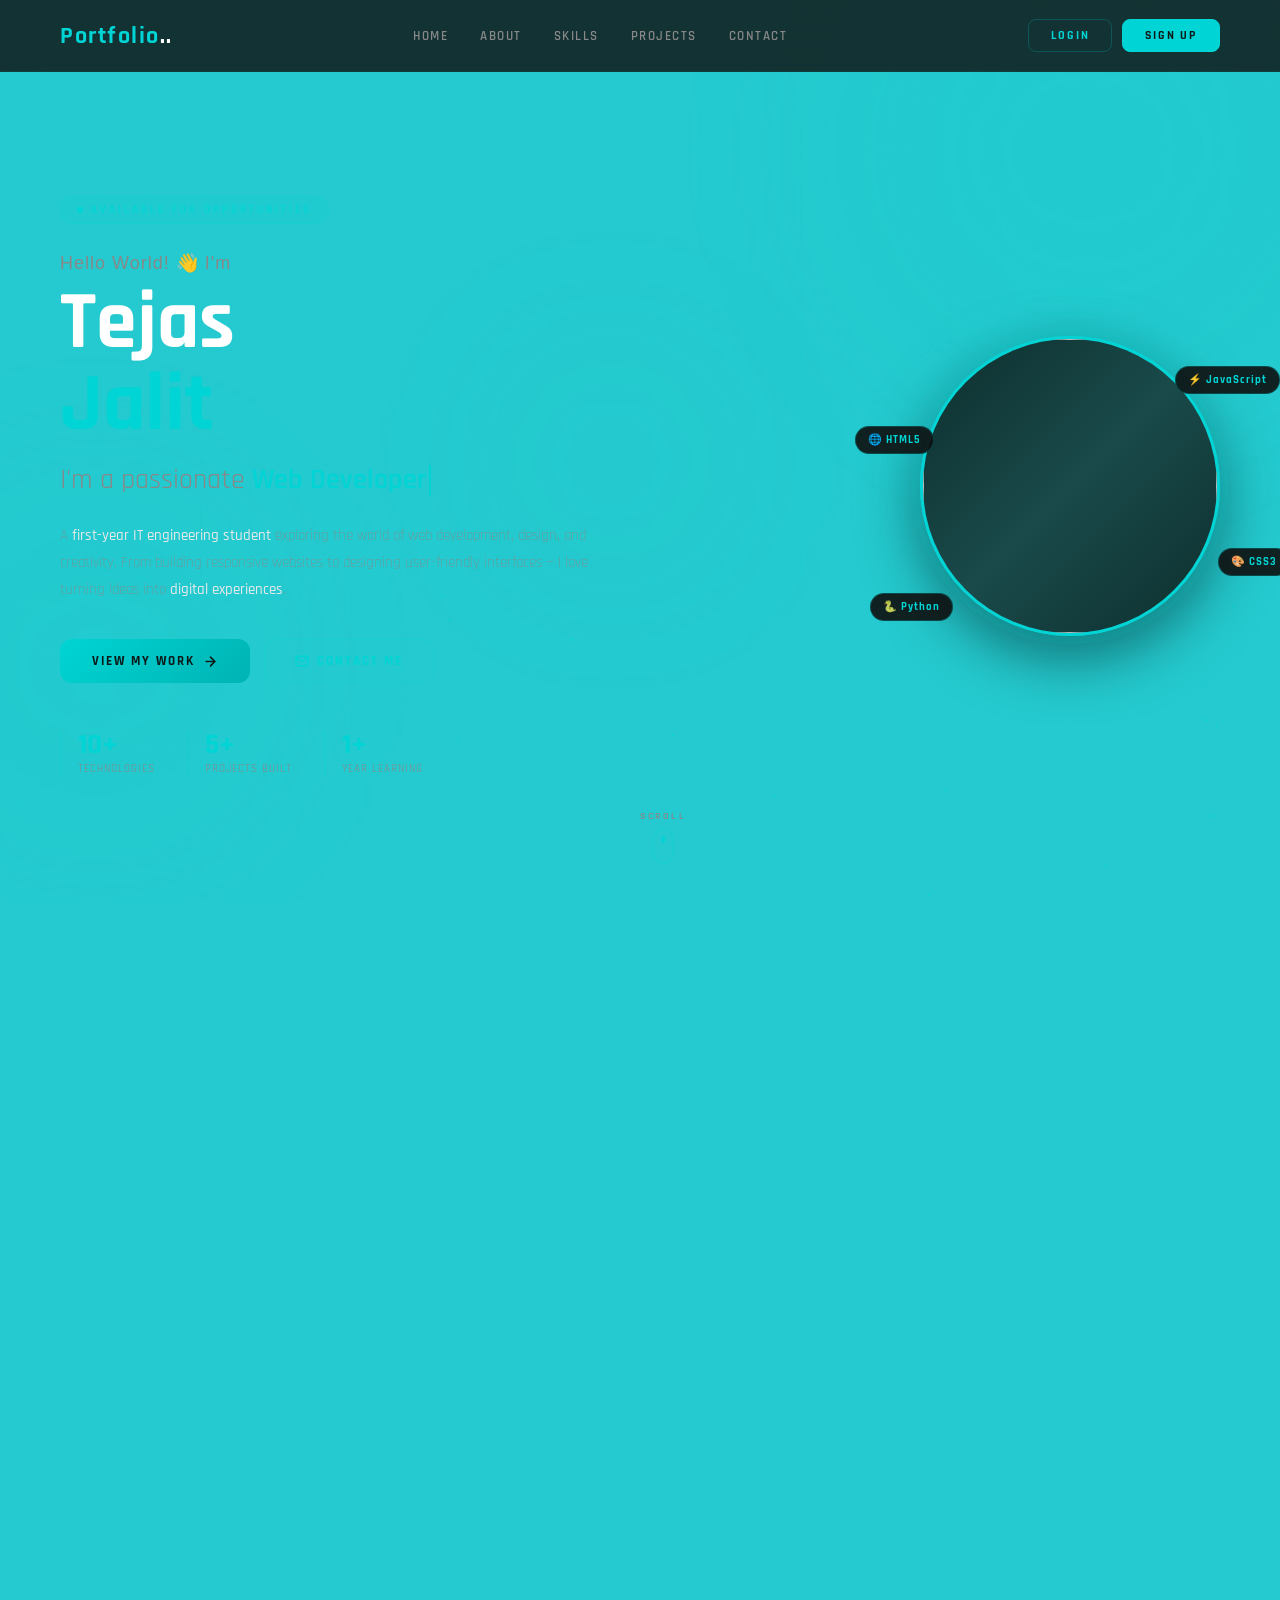
==== index.html @ 6018c525 "Add files via upload added all" ====
<!doctype html>
<html lang="en">
  <head>
    <meta charset="UTF-8" />
    <meta name="viewport" content="width=device-width, initial-scale=1.0" />
    <title>Click n Code — Tejas Jalit</title>

    <!-- Google Font -->
    <link
      href="https://fonts.googleapis.com/css2?family=Poppins:wght@400;500;600;700&display=swap"
      rel="stylesheet"
    />

    <!-- CSS Files -->
    <link rel="stylesheet" href="css/style.css" />
    <link rel="stylesheet" href="css/resposive.css" />
  </head>
  <style>
    *,
    *::before,
    *::after {
      box-sizing: border-box;
      margin: 0;
      padding: 0;
    }

    :root {
      --bg: #02d4eb;
      --bg2: #111;
      --cyan: #00d4d4;
      --cyan-dim: rgba(0, 212, 212, 0.1);
      --cyan-mid: rgba(0, 212, 212, 0.18);
      --cyan-glow: rgba(0, 212, 212, 0.32);
      --cyan-border: rgba(0, 212, 212, 0.22);
      --text: #e8e8e8;
      --muted: #888;
      --muted2: #555;
    }

    html {
      scroll-behavior: smooth;
    }

    body {
      background: var(--bg);
      font-family: "Exo 2", sans-serif;
      color: var(--text);
      min-height: 100vh;
      overflow-x: hidden;
    }

    /* ══════════════════════════════════════
       NAVBAR
    ══════════════════════════════════════ */
    nav {
      position: fixed;
      top: 0;
      left: 0;
      right: 0;
      z-index: 100;
      padding: 0 60px;
      height: 72px;
      display: flex;
      align-items: center;
      justify-content: space-between;
      background: rgba(17, 17, 17, 0.75);
      backdrop-filter: blur(20px);
      -webkit-backdrop-filter: blur(20px);
      border-bottom: 1px solid rgba(0, 212, 212, 0.08);
      transition:
        background 0.3s,
        box-shadow 0.3s;
    }
    nav.scrolled {
      background: rgba(15, 15, 15, 0.92);
      box-shadow: 0 4px 30px rgba(0, 0, 0, 0.4);
    }

    .nav-logo {
      font-family: "Rajdhani", sans-serif;
      font-size: 26px;
      font-weight: 700;
      color: var(--cyan);
      letter-spacing: 1px;
      text-decoration: none;
      position: relative;
    }
    .nav-logo::after {
      content: ".";
      color: #fff;
    }

    .nav-links {
      display: flex;
      align-items: center;
      gap: 6px;
      list-style: none;
    }
    .nav-links a {
      font-family: "Rajdhani", sans-serif;
      font-size: 13px;
      font-weight: 600;
      letter-spacing: 1.5px;
      text-transform: uppercase;
      color: var(--muted);
      text-decoration: none;
      padding: 7px 14px;
      border-radius: 8px;
      transition:
        color 0.25s,
        background 0.25s;
      position: relative;
    }
    .nav-links a::after {
      content: "";
      position: absolute;
      bottom: 2px;
      left: 50%;
      right: 50%;
      height: 2px;
      background: var(--cyan);
      border-radius: 2px;
      transition:
        left 0.3s,
        right 0.3s;
    }
    .nav-links a:hover {
      color: var(--cyan);
    }
    .nav-links a:hover::after {
      left: 14px;
      right: 14px;
    }

    .nav-actions {
      display: flex;
      gap: 10px;
    }
    .btn-nav {
      font-family: "Rajdhani", sans-serif;
      font-size: 12px;
      font-weight: 700;
      letter-spacing: 1.5px;
      text-transform: uppercase;
      padding: 8px 20px;
      border-radius: 8px;
      cursor: pointer;
      text-decoration: none;
      transition: all 0.28s;
    }
    .btn-nav-outline {
      border: 1px solid var(--cyan-border);
      background: transparent;
      color: var(--cyan);
    }
    .btn-nav-outline:hover {
      background: var(--cyan-dim);
      box-shadow: 0 0 14px var(--cyan-glow);
    }
    .btn-nav-filled {
      border: 1px solid var(--cyan);
      background: var(--cyan);
      color: #0d1a1a;
    }
    .btn-nav-filled:hover {
      background: #00ffff;
      box-shadow: 0 0 18px var(--cyan-glow);
    }

    /* hamburger */
    .hamburger {
      display: none;
      flex-direction: column;
      gap: 5px;
      cursor: pointer;
      padding: 6px;
    }
    .hamburger span {
      display: block;
      width: 24px;
      height: 2px;
      background: var(--cyan);
      border-radius: 2px;
      transition: all 0.3s;
    }

    /* mobile menu */
    .mobile-menu {
      display: none;
      position: fixed;
      top: 72px;
      left: 0;
      right: 0;
      background: rgba(15, 15, 15, 0.97);
      backdrop-filter: blur(20px);
      border-bottom: 1px solid var(--cyan-border);
      padding: 20px 24px 28px;
      z-index: 99;
      flex-direction: column;
      gap: 4px;
    }
    .mobile-menu.open {
      display: flex;
    }
    .mobile-menu a {
      font-family: "Rajdhani", sans-serif;
      font-size: 15px;
      font-weight: 600;
      letter-spacing: 2px;
      text-transform: uppercase;
      color: var(--muted);
      text-decoration: none;
      padding: 12px 16px;
      border-radius: 10px;
      transition: all 0.25s;
    }
    .mobile-menu a:hover {
      color: var(--cyan);
      background: var(--cyan-dim);
    }
    .mobile-menu-actions {
      display: flex;
      gap: 10px;
      margin-top: 12px;
    }

    /* ══════════════════════════════════════
       HERO SECTION
    ══════════════════════════════════════ */
    .hero {
      min-height: 100vh;
      display: flex;
      align-items: center;
      position: relative;
      padding: 72px 60px 0;
      overflow: hidden;
    }

    /* ── background layers ── */
    .hero-bg {
      position: absolute;
      inset: 0;
      z-index: 0;
      pointer-events: none;
    }

    /* animated grid */
    .grid-overlay {
      position: absolute;
      inset: 0;
      background-image:
        linear-gradient(rgba(0, 212, 212, 0.04) 1px, transparent 1px),
        linear-gradient(90deg, rgba(0, 212, 212, 0.04) 1px, transparent 1px);
      background-size: 50px 50px;
      mask-image: radial-gradient(
        ellipse 80% 80% at 50% 50%,
        black 30%,
        transparent 100%
      );
      animation: gridDrift 20s linear infinite;
    }
    @keyframes gridDrift {
      from {
        background-position: 0 0;
      }
      to {
        background-position: 50px 50px;
      }
    }

    /* blobs */
    .hero-blob {
      position: absolute;
      border-radius: 50%;
      filter: blur(90px);
      pointer-events: none;
    }
    .blob-a {
      width: 500px;
      height: 500px;
      background: rgba(0, 212, 212, 0.07);
      top: -100px;
      right: -60px;
      animation: blobFloat 8s ease-in-out infinite;
    }
    .blob-b {
      width: 350px;
      height: 350px;
      background: rgba(0, 212, 212, 0.05);
      bottom: 60px;
      left: -80px;
      animation: blobFloat 10s ease-in-out infinite reverse;
    }
    .blob-c {
      width: 200px;
      height: 200px;
      background: rgba(0, 180, 180, 0.06);
      top: 40%;
      left: 40%;
      animation: blobFloat 6s ease-in-out infinite 2s;
    }
    @keyframes blobFloat {
      0%,
      100% {
        transform: translate(0, 0) scale(1);
      }
      50% {
        transform: translate(20px, -20px) scale(1.05);
      }
    }

    /* floating particles */
    .particles {
      position: absolute;
      inset: 0;
    }
    .particle {
      position: absolute;
      width: 2px;
      height: 2px;
      background: var(--cyan);
      border-radius: 50%;
      opacity: 0;
      animation: particleFloat linear infinite;
    }
    @keyframes particleFloat {
      0% {
        opacity: 0;
        transform: translateY(0) scale(0);
      }
      10% {
        opacity: 0.6;
        transform: translateY(-20px) scale(1);
      }
      90% {
        opacity: 0.3;
      }
      100% {
        opacity: 0;
        transform: translateY(-120px) scale(0.5);
      }
    }

    /* ── hero layout ── */
    .hero-inner {
      position: relative;
      z-index: 1;
      display: grid;
      grid-template-columns: 1fr auto;
      align-items: center;
      gap: 60px;
      width: 100%;
      max-width: 1200px;
      margin: 0 auto;
    }

    /* ── LEFT TEXT ── */
    .hero-text {
      max-width: 680px;
    }

    .hero-badge {
      display: inline-flex;
      align-items: center;
      gap: 8px;
      font-family: "Rajdhani", sans-serif;
      font-size: 11px;
      font-weight: 600;
      letter-spacing: 3px;
      text-transform: uppercase;
      color: var(--cyan);
      border: 1px solid var(--cyan-border);
      background: var(--cyan-dim);
      padding: 6px 16px;
      border-radius: 20px;
      margin-bottom: 28px;
      animation: fadeSlideUp 0.7s ease 0.1s both;
    }
    .badge-dot {
      width: 6px;
      height: 6px;
      border-radius: 50%;
      background: var(--cyan);
      animation: pulse 2s ease infinite;
    }
    @keyframes pulse {
      0%,
      100% {
        box-shadow: 0 0 4px var(--cyan);
      }
      50% {
        box-shadow:
          0 0 12px var(--cyan),
          0 0 24px var(--cyan-glow);
      }
    }

    .hero-greeting {
      font-family: "Exo 2", sans-serif;
      font-size: 18px;
      font-weight: 300;
      color: var(--muted);
      letter-spacing: 1px;
      margin-bottom: 8px;
      animation: fadeSlideUp 0.7s ease 0.2s both;
    }

    .hero-name {
      font-family: "Rajdhani", sans-serif;
      font-size: clamp(48px, 7vw, 82px);
      font-weight: 700;
      line-height: 1;
      color: #fff;
      margin-bottom: 16px;
      animation: fadeSlideUp 0.7s ease 0.3s both;
    }
    .hero-name .cyan {
      color: var(--cyan);
    }
    .hero-name .outline {
      -webkit-text-stroke: 2px var(--cyan);
      color: transparent;
    }

    /* typewriter role */
    .hero-role {
      font-family: "Rajdhani", sans-serif;
      font-size: clamp(20px, 3vw, 28px);
      font-weight: 600;
      color: var(--text);
      margin-bottom: 24px;
      animation: fadeSlideUp 0.7s ease 0.4s both;
      min-height: 36px;
    }
    .role-static {
      color: var(--muted);
      font-weight: 400;
    }
    .role-typed {
      color: var(--cyan);
    }
    .cursor {
      display: inline-block;
      width: 2px;
      height: 1.1em;
      background: var(--cyan);
      margin-left: 3px;
      vertical-align: middle;
      animation: blink 0.9s step-end infinite;
    }
    @keyframes blink {
      0%,
      100% {
        opacity: 1;
      }
      50% {
        opacity: 0;
      }
    }

    .hero-desc {
      font-size: 15px;
      color: var(--muted);
      line-height: 1.8;
      font-weight: 300;
      max-width: 560px;
      margin-bottom: 36px;
      animation: fadeSlideUp 0.7s ease 0.5s both;
    }
    .hero-desc strong {
      color: var(--text);
      font-weight: 500;
    }

    /* CTA buttons */
    .hero-cta {
      display: flex;
      flex-wrap: wrap;
      gap: 14px;
      margin-bottom: 48px;
      animation: fadeSlideUp 0.7s ease 0.6s both;
    }
    .btn-primary {
      font-family: "Rajdhani", sans-serif;
      font-size: 13px;
      font-weight: 700;
      letter-spacing: 2px;
      text-transform: uppercase;
      padding: 14px 32px;
      border-radius: 12px;
      border: none;
      cursor: pointer;
      background: linear-gradient(135deg, var(--cyan), #00b3b3);
      color: #0d1a1a;
      text-decoration: none;
      transition: all 0.3s;
      display: inline-flex;
      align-items: center;
      gap: 8px;
      position: relative;
      overflow: hidden;
    }
    .btn-primary::before {
      content: "";
      position: absolute;
      inset: 0;
      background: linear-gradient(135deg, #00ffff, var(--cyan));
      opacity: 0;
      transition: opacity 0.3s;
    }
    .btn-primary:hover {
      transform: translateY(-3px);
      box-shadow: 0 8px 28px var(--cyan-glow);
    }
    .btn-primary:hover::before {
      opacity: 1;
    }
    .btn-primary span,
    .btn-primary svg {
      position: relative;
      z-index: 1;
    }

    .btn-secondary {
      font-family: "Rajdhani", sans-serif;
      font-size: 13px;
      font-weight: 700;
      letter-spacing: 2px;
      text-transform: uppercase;
      padding: 13px 30px;
      border-radius: 12px;
      border: 1px solid var(--cyan-border);
      background: transparent;
      color: var(--cyan);
      cursor: pointer;
      text-decoration: none;
      transition: all 0.3s;
      display: inline-flex;
      align-items: center;
      gap: 8px;
      backdrop-filter: blur(10px);
    }
    .btn-secondary:hover {
      background: var(--cyan-dim);
      border-color: var(--cyan);
      transform: translateY(-3px);
      box-shadow: 0 8px 24px rgba(0, 212, 212, 0.15);
    }

    /* mini stats */
    .hero-stats {
      display: flex;
      gap: 32px;
      animation: fadeSlideUp 0.7s ease 0.75s both;
    }
    .stat {
      border-left: 2px solid var(--cyan-border);
      padding-left: 16px;
    }
    .stat-n {
      font-family: "Rajdhani", sans-serif;
      font-size: 28px;
      font-weight: 700;
      color: var(--cyan);
      line-height: 1;
    }
    .stat-l {
      font-size: 11px;
      color: var(--muted);
      letter-spacing: 1px;
      text-transform: uppercase;
      margin-top: 3px;
    }

    /* ── RIGHT – PHOTO ── */
    .hero-photo-wrap {
      position: relative;
      flex-shrink: 0;
      animation: fadeSlideUp 0.8s ease 0.4s both;
    }

    /* orbiting ring */
    .orbit-ring {
      position: absolute;
      border-radius: 50%;
      border: 1px solid var(--cyan-border);
    }
    .ring-1 {
      inset: -24px;
      animation: spinCW 18s linear infinite;
    }
    .ring-2 {
      inset: -48px;
      border-style: dashed;
      border-color: rgba(0, 212, 212, 0.12);
      animation: spinCCW 28s linear infinite;
    }
    @keyframes spinCW {
      to {
        transform: rotate(360deg);
      }
    }
    @keyframes spinCCW {
      to {
        transform: rotate(-360deg);
      }
    }

    /* orbit dots */
    .orbit-dot {
      position: absolute;
      width: 10px;
      height: 10px;
      border-radius: 50%;
      background: var(--cyan);
      box-shadow: 0 0 10px var(--cyan);
      top: 50%;
      left: 50%;
      transform-origin: 0 0;
    }
    .od-1 {
      animation: orbitDot1 18s linear infinite;
    }
    .od-2 {
      animation: orbitDot2 18s linear infinite;
    }
    @keyframes orbitDot1 {
      from {
        transform: rotate(0deg) translateX(calc(50% + 24px)) translateX(-50%)
          translateY(-50%);
      }
      to {
        transform: rotate(360deg) translateX(calc(50% + 24px)) translateX(-50%)
          translateY(-50%);
      }
    }
    @keyframes orbitDot2 {
      from {
        transform: rotate(180deg) translateX(calc(50% + 24px)) translateX(-50%)
          translateY(-50%);
      }
      to {
        transform: rotate(540deg) translateX(calc(50% + 24px)) translateX(-50%)
          translateY(-50%);
      }
    }

    .photo-frame {
      width: 300px;
      height: 300px;
      border-radius: 50%;
      position: relative;
      z-index: 1;
      overflow: hidden;
      border: 3px solid var(--cyan);
      box-shadow:
        0 0 0 8px rgba(0, 212, 212, 0.08),
        0 0 50px rgba(0, 212, 212, 0.2),
        0 20px 60px rgba(0, 0, 0, 0.5);
      transition:
        box-shadow 0.4s,
        transform 0.4s;
    }
    .photo-frame:hover {
      transform: scale(1.03);
      box-shadow:
        0 0 0 10px rgba(0, 212, 212, 0.12),
        0 0 70px rgba(0, 212, 212, 0.3),
        0 20px 60px rgba(0, 0, 0, 0.5);
    }
    .photo-frame img {
      width: 100%;
      height: 100%;
      object-fit: cover;
      object-position: top;
      display: block;
    }
    /* placeholder if no image */
    .photo-placeholder {
      width: 100%;
      height: 100%;
      background: linear-gradient(135deg, #0d2e2e, #1a4a4a, #0d2e2e);
      display: flex;
      flex-direction: column;
      align-items: center;
      justify-content: center;
      gap: 10px;
    }
    .photo-placeholder .initials {
      font-family: "Rajdhani", sans-serif;
      font-size: 72px;
      font-weight: 700;
      color: var(--cyan);
      line-height: 1;
    }
    .photo-placeholder .ph-label {
      font-size: 11px;
      color: var(--muted);
      letter-spacing: 2px;
      text-transform: uppercase;
    }

    /* floating tech badges around photo */
    .tech-badge {
      position: absolute;
      font-family: "Rajdhani", sans-serif;
      font-size: 11px;
      font-weight: 700;
      letter-spacing: 1px;
      padding: 6px 12px;
      border-radius: 20px;
      background: rgba(15, 15, 15, 0.9);
      border: 1px solid var(--cyan-border);
      color: var(--cyan);
      backdrop-filter: blur(10px);
      white-space: nowrap;
      z-index: 2;
      animation: techFloat 4s ease-in-out infinite;
    }
    .tb-1 {
      top: 10%;
      right: -60px;
      animation-delay: 0s;
    }
    .tb-2 {
      bottom: 20%;
      right: -70px;
      animation-delay: 1.3s;
    }
    .tb-3 {
      bottom: 5%;
      left: -50px;
      animation-delay: 0.7s;
    }
    .tb-4 {
      top: 30%;
      left: -65px;
      animation-delay: 2s;
    }
    @keyframes techFloat {
      0%,
      100% {
        transform: translateY(0);
      }
      50% {
        transform: translateY(-8px);
      }
    }

    /* ── scroll indicator ── */
    .scroll-hint {
      position: absolute;
      bottom: 36px;
      left: 50%;
      transform: translateX(-50%);
      display: flex;
      flex-direction: column;
      align-items: center;
      gap: 6px;
      z-index: 1;
      animation: fadeSlideUp 1s ease 1.2s both;
    }
    .scroll-label {
      font-size: 10px;
      letter-spacing: 2.5px;
      text-transform: uppercase;
      color: var(--muted);
      font-family: "Rajdhani", sans-serif;
      font-weight: 600;
    }
    .scroll-mouse {
      width: 22px;
      height: 36px;
      border: 2px solid var(--cyan-border);
      border-radius: 12px;
      display: flex;
      justify-content: center;
      padding-top: 6px;
    }
    .scroll-wheel {
      width: 3px;
      height: 7px;
      background: var(--cyan);
      border-radius: 2px;
      animation: scrollWheel 1.8s ease infinite;
    }
    @keyframes scrollWheel {
      0% {
        opacity: 1;
        transform: translateY(0);
      }
      80% {
        opacity: 0;
        transform: translateY(10px);
      }
      100% {
        opacity: 0;
      }
    }

    /* ── shared animation ── */
    @keyframes fadeSlideUp {
      from {
        opacity: 0;
        transform: translateY(24px);
      }
      to {
        opacity: 1;
        transform: translateY(0);
      }
    }

    /* ══════════════════════════════════════
       RESPONSIVE
    ══════════════════════════════════════ */
    @media (max-width: 960px) {
      nav {
        padding: 0 28px;
      }
      .nav-links,
      .nav-actions {
        display: none;
      }
      .hamburger {
        display: flex;
      }
      .hero {
        padding: 72px 28px 0;
      }
      .hero-inner {
        grid-template-columns: 1fr;
        text-align: center;
        padding: 60px 0 80px;
      }
      .hero-badge,
      .hero-cta,
      .hero-stats {
        justify-content: center;
      }
      .hero-desc {
        margin-inline: auto;
      }
      .hero-photo-wrap {
        order: -1;
        display: flex;
        justify-content: center;
      }
      .photo-frame {
        width: 220px;
        height: 220px;
      }
      .tb-1,
      .tb-2,
      .tb-3,
      .tb-4 {
        display: none;
      }
    }
    @media (max-width: 480px) {
      .hero-name {
        font-size: 42px;
      }
      .hero-stats {
        gap: 20px;
      }
      .photo-frame {
        width: 180px;
        height: 180px;
      }
    }
  </style>
  <body>
    <div class="container scroll-box">





<div id="navbar"></div>

<script>
fetch("navbar.html")
  .then(response => response.text())
  .then(data => {
    document.getElementById("navbar").innerHTML = data;
  });
</script>




      <!-- ══ HERO ══ -->
      <section class="hero" id="home">
        <!-- Background -->
        <div class="hero-bg">
          <div class="grid-overlay"></div>
          <div class="hero-blob blob-a"></div>
          <div class="hero-blob blob-b"></div>
          <div class="hero-blob blob-c"></div>
          <div class="particles" id="particles"></div>
        </div>

        <div class="hero-inner">
          <!-- LEFT TEXT -->
          <div class="hero-text">
            <div class="hero-badge">
              <span class="badge-dot"></span>
              Available for opportunities
            </div>

            <p class="hero-greeting">Hello World! 👋 I'm</p>

            <h1 class="hero-name">
              Tejas<br />
              <span class="cyan">Jalit</span>
            </h1>

            <div class="hero-role">
              <span class="role-static">I'm a passionate </span>
              <span class="role-typed" id="typedRole"></span
              ><span class="cursor"></span>
            </div>

            <p class="hero-desc">
              A <strong>first-year IT engineering student</strong> exploring the
              world of web development, design, and creativity. From building
              responsive websites to designing user-friendly interfaces — I love
              turning ideas into <strong>digital experiences</strong>.
            </p>

            <div class="hero-cta">
              <a href="#projects" class="btn-primary">
                <span>View My Work</span>
                <svg
                  width="15"
                  height="15"
                  viewBox="0 0 24 24"
                  fill="none"
                  stroke="currentColor"
                  stroke-width="2.5"
                  stroke-linecap="round"
                >
                  <path d="M5 12h14M12 5l7 7-7 7" />
                </svg>
              </a>
              <a href="#contact" class="btn-secondary">
                <svg
                  width="14"
                  height="14"
                  viewBox="0 0 24 24"
                  fill="none"
                  stroke="currentColor"
                  stroke-width="2.5"
                  stroke-linecap="round"
                >
                  <path
                    d="M4 4h16c1.1 0 2 .9 2 2v12c0 1.1-.9 2-2 2H4c-1.1 0-2-.9-2-2V6c0-1.1.9-2 2-2z"
                  />
                  <polyline points="22,6 12,13 2,6" />
                </svg>
                <span>Contact Me</span>
              </a>
            </div>

            <div class="hero-stats">
              <div class="stat">
                <div class="stat-n" data-target="10">0+</div>
                <div class="stat-l">Technologies</div>
              </div>
              <div class="stat">
                <div class="stat-n" data-target="5">0+</div>
                <div class="stat-l">Projects Built</div>
              </div>
              <div class="stat">
                <div class="stat-n" data-target="1">0+</div>
                <div class="stat-l">Year Learning</div>
              </div>
            </div>
          </div>

          <!-- RIGHT PHOTO -->
          <div class="hero-photo-wrap">
            <!-- orbit rings -->
            <div class="orbit-ring ring-1">
              <div class="orbit-dot od-1"></div>
              <div class="orbit-dot od-2"></div>
            </div>
            <div class="orbit-ring ring-2"></div>

            <!-- floating tech badges -->
            <div class="tech-badge tb-1">⚡ JavaScript</div>
            <div class="tech-badge tb-2">🎨 CSS3</div>
            <div class="tech-badge tb-3">🐍 Python</div>
            <div class="tech-badge tb-4">🌐 HTML5</div>

            <!-- photo -->
            <div class="photo-frame">
              <!-- Replace src with your actual photo path -->
              <!-- <img src="your-photo.jpg" alt="Tejas Jalit"> -->
              <div class="photo-placeholder">
                <img src="./images/2.png" alt="" />
              </div>
            </div>
          </div>
        </div>

        <!-- scroll hint -->
        <div class="scroll-hint">
          <span class="scroll-label">Scroll</span>
          <div class="scroll-mouse"><div class="scroll-wheel"></div></div>
        </div>
      </section>

      <script>
        /* ── navbar scroll ── */
        window.addEventListener("scroll", () => {
          document
            .getElementById("navbar")
            .classList.toggle("scrolled", window.scrollY > 30);
        });

        /* ── hamburger ── */
        function toggleMenu() {
          document.getElementById("mobileMenu").classList.toggle("open");
        }

        /* ── typewriter ── */
        const roles = [
          "Web Developer",
          "Creative Learner",
          "UI Designer",
          "Problem Solver",
          "IT Engineer",
        ];
        let ri = 0,
          ci = 0,
          deleting = false;
        const el = document.getElementById("typedRole");

        function type() {
          const word = roles[ri];
          if (!deleting) {
            el.textContent = word.slice(0, ++ci);
            if (ci === word.length) {
              deleting = true;
              setTimeout(type, 1800);
              return;
            }
          } else {
            el.textContent = word.slice(0, --ci);
            if (ci === 0) {
              deleting = false;
              ri = (ri + 1) % roles.length;
            }
          }
          setTimeout(type, deleting ? 60 : 100);
        }
        setTimeout(type, 800);

        /* ── animated counter ── */
        const counters = document.querySelectorAll(".stat-n[data-target]");
        const obs = new IntersectionObserver(
          (entries) => {
            entries.forEach((e) => {
              if (!e.isIntersecting) return;
              const el = e.target;
              const target = parseInt(el.dataset.target);
              let count = 0;
              const step = Math.ceil(target / 30);
              const t = setInterval(() => {
                count = Math.min(count + step, target);
                el.textContent = count + "+";
                if (count >= target) clearInterval(t);
              }, 50);
              obs.unobserve(el);
            });
          },
          { threshold: 0.5 },
        );
        counters.forEach((c) => obs.observe(c));

        /* ── floating particles ── */
        const container = document.getElementById("particles");
        for (let i = 0; i < 28; i++) {
          const p = document.createElement("div");
          p.className = "particle";
          p.style.cssText = `
              left: ${Math.random() * 100}%;
              bottom: ${Math.random() * 40}%;
              width: ${1 + Math.random() * 2}px;
              height: ${1 + Math.random() * 2}px;
              animation-duration: ${4 + Math.random() * 8}s;
              animation-delay: ${Math.random() * 6}s;
              opacity: ${0.3 + Math.random() * 0.5};
            `;
          container.appendChild(p);
        }
      </script>
    </div>
  </body>
</html>
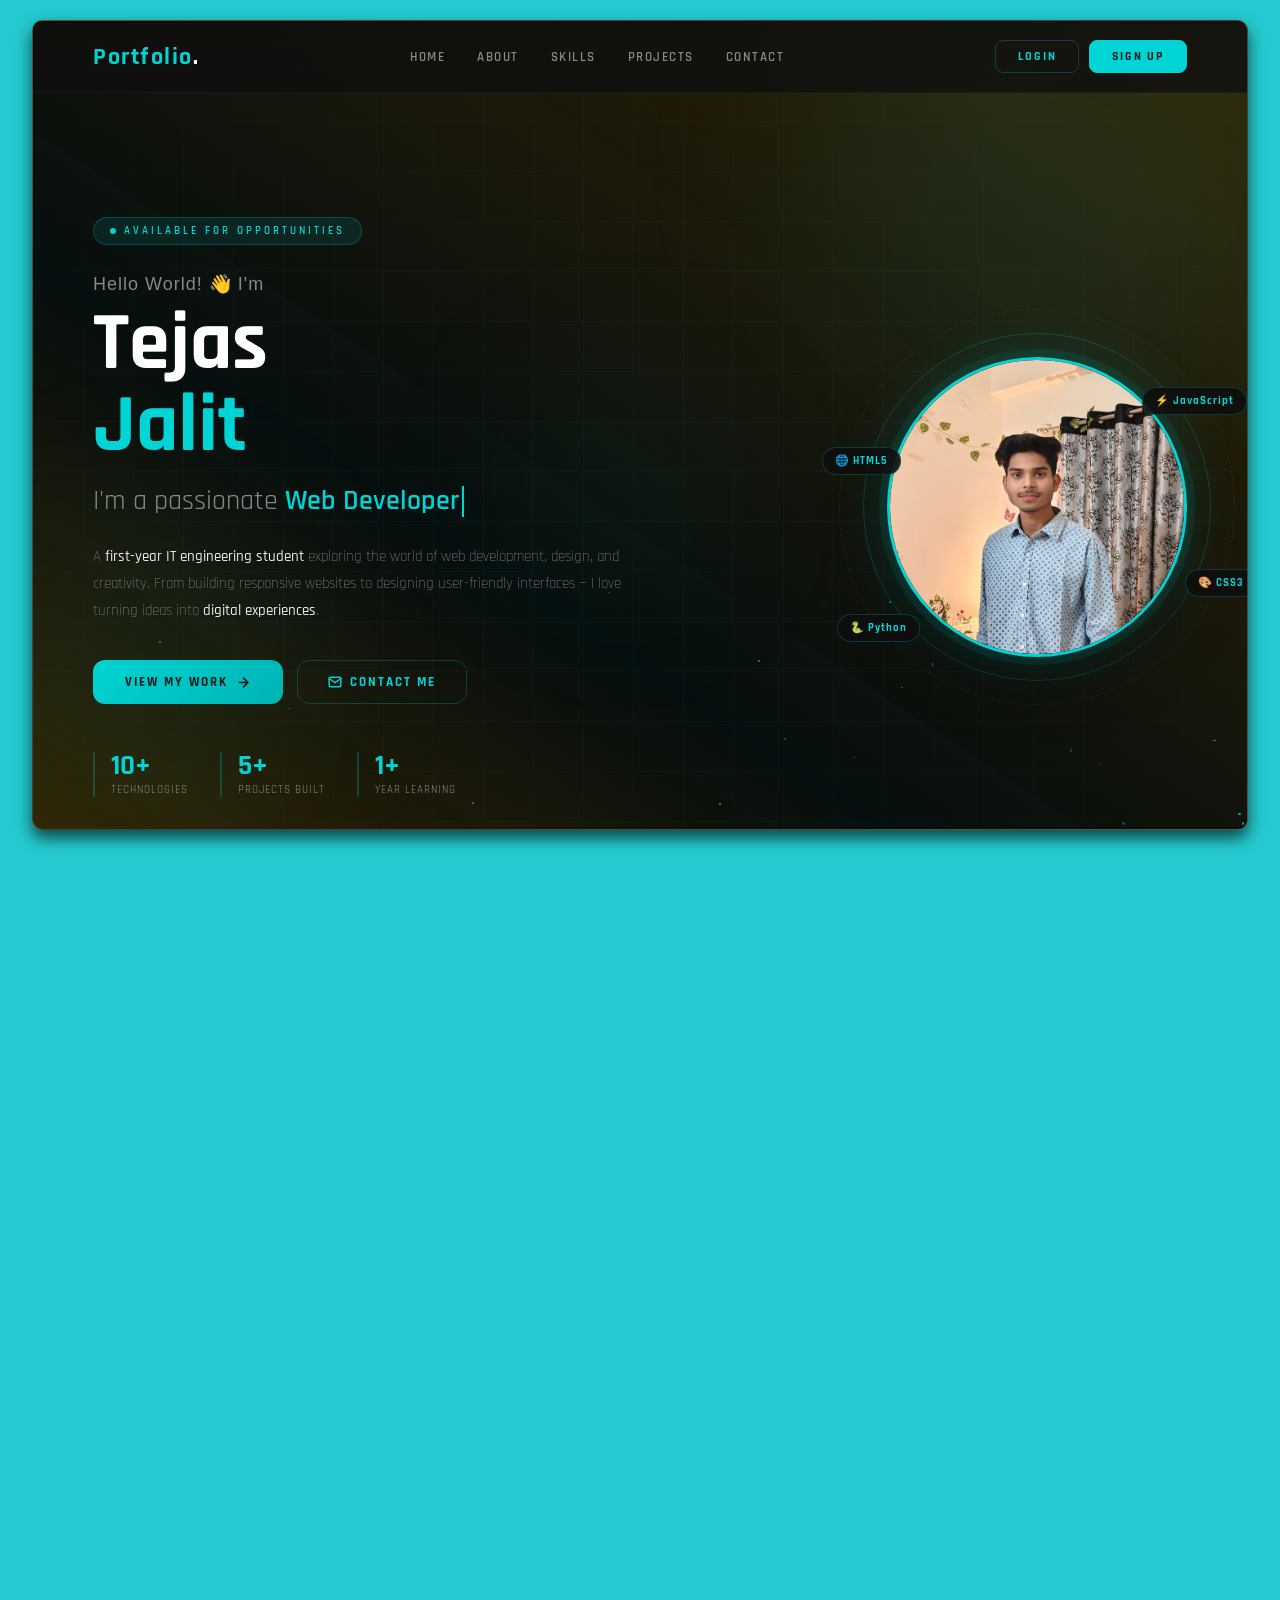
==== commit 0e88c6a4: "resume cahnges" ====
--- a/index.html
+++ b/index.html
@@ -4,7 +4,7 @@
     <meta charset="UTF-8" />
     <meta name="viewport" content="width=device-width, initial-scale=1.0" />
     <title>Click n Code — Tejas Jalit</title>
-
+    
     <!-- Google Font -->
     <link
       href="https://fonts.googleapis.com/css2?family=Poppins:wght@400;500;600;700&display=swap"
@@ -1097,5 +1097,7 @@
         }
       </script>
     </div>
+    <script defer src="/_vercel/speed-insights/script.js"></script>
+    <script defer src="/_vercel/analytics/script.js"></script>
   </body>
 </html>
--- a/css/style.css
+++ b/css/style.css
@@ -0,0 +1,1104 @@
+:root {
+  --main-color: #02d4eb;
+  --secondary-color: #00d9ff;
+  --text-color: #333;
+  --bg-color: #f9f9f9;
+}
+
+:root {
+  --primary-color: #4a6bff;
+  --secondary-color: #f8f9fa;
+  --accent-color: #ff7e5f;
+  --text-color: #333;
+  --light-text: #6c757d;
+  --border-radius: 8px;
+  --box-shadow: 0 4px 20px rgba(0, 0, 0, 0.1);
+  --transition: all 0.3s ease;
+}
+
+body {
+  margin: 0;
+  font-family: "Poppins", sans-serif;
+  background-color: var(--main-color);
+  display: flex;
+  color: #f9f9f9;
+  justify-content: center;
+  align-items: flex-start;
+  min-height: 100vh;
+  height: 200px;
+  overflow: hidden;
+
+}
+
+.container {
+  width: 95%;
+  height: 90vh;
+  margin-top: 20px;
+  border-radius: 10px;
+  background: linear-gradient(
+    to top right,
+    rgb(50, 35, 2) 0%,
+    rgba(4, 4, 4, 0.427) 35%,
+    rgb(53, 36, 3) 100%
+  );
+  box-shadow: 0 8px 16px rgba(1, 1, 1, 0.655);
+  padding-bottom: 20px;
+  overflow: hidden;
+  
+
+  background-color: rgba(6, 6, 6, 0.918);
+
+  border: 1px solid rgba(255, 255, 255, 0.2);
+  backdrop-filter: blur(10px);
+  -webkit-backdrop-filter: blur(10px);
+  /* For Safari */
+
+}
+.scroll-box {
+  
+    overflow-y: scroll;
+
+    scrollbar-width: none;
+    /* Firefox */
+    -ms-overflow-style: none;
+    /* IE/Edge */
+}
+
+.scroll-box::-webkit-scrollbar {
+    display: none;
+    /* Chrome, Safari */
+}
+.content {
+  display: flex;
+  justify-content: center;
+  align-items: center;
+  /* flex-direction: column; */
+}
+
+
+/* -------------------navbar---------------------- */
+/* ═══════════════════════════════════════════════════
+   NAVBAR CSS — Tejas Jalit Portfolio
+   Fonts: Rajdhani (display) + Exo 2 (body)
+   Colors: #1a1a1a bg · #00d4d4 cyan accent
+   ═══════════════════════════════════════════════════ */
+
+/* ── CSS Variables ──────────────────────────────── */
+:root {
+    --bg: #1a1a1a;
+    --nav-bg: transparent;
+    --nav-scrolled: rgba(13, 13, 13, 0.96);
+    --cyan: #00d4d4;
+    --cyan-dim: rgba(0, 212, 212, 0.12);
+    --cyan-mid: rgba(0, 212, 212, 0.20);
+    --cyan-glow: rgba(0, 212, 212, 0.35);
+    --cyan-border: rgba(0, 212, 212, 0.25);
+    --text: #e8e8e8;
+    --muted: #888888;
+    --nav-height: 72px;
+}
+
+/* ── Reset ──────────────────────────────────────── */
+*,
+*::before,
+*::after {
+    box-sizing: border-box;
+    margin: 0;
+    padding: 0;
+}
+
+body {
+    background: var(--bg);
+    font-family: 'Exo 2', sans-serif;
+    color: var(--text);
+}
+
+/* ══════════════════════════════════════════════════
+   NAVBAR
+══════════════════════════════════════════════════ */
+.navbar {
+    position: fixed;
+    top: 0;
+    left: 0;
+    right: 0;
+    z-index: 999;
+
+    height: var(--nav-height);
+    padding: 0 56px;
+
+    display: flex;
+    align-items: center;
+    justify-content: space-between;
+    gap: 24px;
+
+    background: var(--nav-bg);
+    /* backdrop-filter: blur(22px); */
+    /* -webkit-backdrop-filter: blur(22px); */
+    /* border-bottom: 1px solid rgba(0, 212, 212, 0.07); */
+
+    transition: background 0.35s ease, box-shadow 0.35s ease, border-color 0.35s ease;
+}
+
+/* scrolled state */
+.navbar.scrolled {
+    background: var(--nav-scrolled);
+    box-shadow: 0 4px 32px rgba(0, 0, 0, 0.45);
+    border-bottom-color: var(--cyan-border);
+}
+
+/* ── Logo ───────────────────────────────────────── */
+.logo a {
+    font-family: 'Rajdhani', sans-serif;
+    font-size: 26px;
+    font-weight: 700;
+    color: var(--cyan);
+    text-decoration: none;
+    letter-spacing: 0.5px;
+    transition: text-shadow 0.3s;
+}
+
+.logo a:hover {
+    text-shadow: 0 0 18px var(--cyan-glow);
+}
+
+.logo-dot {
+    color: #ffffff;
+}
+
+/* ── Nav Items (desktop) ────────────────────────── */
+.nav-items {
+    list-style: none;
+    display: flex;
+    align-items: center;
+    gap: 4px;
+    flex: 1;
+    justify-content: center;
+}
+
+.nav-link {
+    font-family: 'Rajdhani', sans-serif;
+    font-size: 13px;
+    font-weight: 600;
+    letter-spacing: 1.8px;
+    text-transform: uppercase;
+    color: var(--muted);
+    text-decoration: none;
+    padding: 8px 16px;
+    border-radius: 8px;
+
+    position: relative;
+    transition: color 0.28s ease, background 0.28s ease;
+}
+
+/* animated underline */
+.nav-link::after {
+    content: '';
+    position: absolute;
+    bottom: 4px;
+    left: 50%;
+    right: 50%;
+    height: 2px;
+    background: var(--cyan);
+    border-radius: 2px;
+    transition: left 0.3s ease, right 0.3s ease;
+}
+
+.nav-link:hover {
+    color: var(--cyan);
+    background: var(--cyan-dim);
+}
+
+.nav-link:hover::after,
+.nav-link.active::after {
+    left: 16px;
+    right: 16px;
+}
+
+/* active page link */
+.nav-link.active {
+    color: var(--cyan);
+}
+
+/* ── Action Buttons ─────────────────────────────── */
+.nav-actions {
+    display: flex;
+    align-items: center;
+    gap: 10px;
+    flex-shrink: 0;
+}
+
+/* shared button base */
+.btn-login,
+.btn-signup {
+    font-family: 'Rajdhani', sans-serif;
+    font-size: 12px;
+    font-weight: 700;
+    letter-spacing: 1.8px;
+    text-transform: uppercase;
+    text-decoration: none;
+    padding: 8px 22px;
+    border-radius: 8px;
+    cursor: pointer;
+    transition: all 0.28s ease;
+    white-space: nowrap;
+}
+
+/* Login – outlined */
+.btn-login {
+    color: var(--cyan);
+    border: 1px solid var(--cyan-border);
+    background: transparent;
+}
+
+.btn-login:hover {
+    background: var(--cyan-dim);
+    border-color: var(--cyan);
+    box-shadow: 0 0 16px var(--cyan-glow);
+}
+
+/* Sign Up – filled */
+.btn-signup {
+    color: #0d1a1a;
+    background: var(--cyan);
+    border: 1px solid var(--cyan);
+}
+
+.btn-signup:hover {
+    background: #00ffff;
+    border-color: #00ffff;
+    box-shadow: 0 0 22px var(--cyan-glow);
+    transform: translateY(-2px);
+}
+
+/* ── Hamburger (mobile) ─────────────────────────── */
+.hamburger {
+    display: none;
+    flex-direction: column;
+    justify-content: center;
+    gap: 5px;
+    width: 40px;
+    height: 40px;
+    padding: 8px;
+    background: transparent;
+    border: 1px solid var(--cyan-border);
+    border-radius: 8px;
+    cursor: pointer;
+    transition: border-color 0.28s, background 0.28s;
+    flex-shrink: 0;
+}
+
+.hamburger:hover {
+    border-color: var(--cyan);
+    background: var(--cyan-dim);
+}
+
+.hamburger span {
+    display: block;
+    width: 100%;
+    height: 2px;
+    background: var(--cyan);
+    border-radius: 2px;
+    transition: transform 0.35s ease, opacity 0.35s ease, width 0.35s ease;
+    transform-origin: center;
+}
+
+/* animated X when open */
+.hamburger.active span:nth-child(1) {
+    transform: translateY(7px) rotate(45deg);
+}
+
+.hamburger.active span:nth-child(2) {
+    opacity: 0;
+    width: 0;
+}
+
+.hamburger.active span:nth-child(3) {
+    transform: translateY(-7px) rotate(-45deg);
+}
+
+/* ══════════════════════════════════════════════════
+   MOBILE DRAWER
+══════════════════════════════════════════════════ */
+.mobile-drawer {
+    position: fixed;
+    top: var(--nav-height);
+    left: 0;
+    right: 0;
+    z-index: 998;
+
+    background: rgba(12, 12, 12, 0.97);
+    backdrop-filter: blur(24px);
+    -webkit-backdrop-filter: blur(24px);
+    border-bottom: 1px solid var(--cyan-border);
+
+    padding: 24px 28px 32px;
+    display: flex;
+    flex-direction: column;
+    gap: 6px;
+
+    /* hidden by default */
+    opacity: 0;
+    transform: translateY(-12px);
+    pointer-events: none;
+    transition: opacity 0.3s ease, transform 0.3s ease;
+}
+
+.mobile-drawer.open {
+    opacity: 1;
+    transform: translateY(0);
+    pointer-events: all;
+}
+
+.mobile-nav-items {
+    list-style: none;
+    display: flex;
+    flex-direction: column;
+    gap: 4px;
+}
+
+.mobile-nav-items a {
+    display: block;
+    font-family: 'Rajdhani', sans-serif;
+    font-size: 15px;
+    font-weight: 600;
+    letter-spacing: 2.5px;
+    text-transform: uppercase;
+    color: var(--muted);
+    text-decoration: none;
+    padding: 13px 18px;
+    border-radius: 10px;
+    border: 1px solid transparent;
+    transition: all 0.25s ease;
+}
+
+.mobile-nav-items a:hover,
+.mobile-nav-items a.active {
+    color: var(--cyan);
+    background: var(--cyan-dim);
+    border-color: var(--cyan-border);
+    padding-left: 24px;
+}
+
+.mobile-actions {
+    display: flex;
+    gap: 12px;
+    margin-top: 16px;
+    padding-top: 16px;
+    border-top: 1px solid rgba(255, 255, 255, 0.05);
+}
+
+.mobile-actions .btn-login,
+.mobile-actions .btn-signup {
+    flex: 1;
+    text-align: center;
+    padding: 11px 0;
+    border-radius: 10px;
+}
+
+/* ── Overlay ────────────────────────────────────── */
+.drawer-overlay {
+    position: fixed;
+    inset: 0;
+    z-index: 997;
+    background: rgba(0, 0, 0, 0.5);
+    backdrop-filter: blur(2px);
+    opacity: 0;
+    pointer-events: none;
+    transition: opacity 0.3s ease;
+}
+
+.drawer-overlay.show {
+    opacity: 1;
+    pointer-events: all;
+}
+
+/* ══════════════════════════════════════════════════
+   RESPONSIVE BREAKPOINTS
+══════════════════════════════════════════════════ */
+@media (max-width: 1024px) {
+    .navbar {
+        padding: 0 36px;
+    }
+}
+
+@media (max-width: 820px) {
+
+    .nav-items,
+    .nav-actions {
+        display: none;
+    }
+
+    .hamburger {
+        display: flex;
+    }
+
+    .navbar {
+        padding: 0 24px;
+    }
+}
+
+@media (max-width: 480px) {
+    .logo a {
+        font-size: 22px;
+    }
+}
+
+
+
+
+
+
+
+
+
+
+
+
+
+/*------------- content----------------------- */
+.left-section,
+.right-section {
+  flex: 1;
+  background-color: transparent;
+  border-radius: 10px;
+  box-shadow: 0 4px 10px rgba(0, 0, 0, 0.1);
+  height: 90vh;
+}
+
+.right-section {
+  display: flex;
+  justify-content: center;
+  align-items: center;
+  /* padding: 20px; */
+  margin-top: -10rem;
+}
+.image-container {
+  display: flex;
+  justify-content: center;
+  align-items: center;
+  /* padding: 20px; */
+}
+.right-section img {
+  border-radius: 50%;
+}
+
+.responsive-img {
+  max-width: 60%;
+  height: auto;
+  display: block;
+}
+
+.highlight {
+  color: var(--secondary-color);
+}
+.left-section {
+  padding: 50px;
+}
+
+.text1 {
+  line-height: 0.3rem;
+  margin-top: 1rem;
+  margin-bottom: 1rem;
+}
+.information {
+  font-size: 16px;
+  text-align: justify;
+  margin-top: -10px;
+}
+.text1:hover {
+  color: #d8f9f9;
+}
+
+/* ---------------------animations------------------ */
+.fade-in1 {
+  animation: fadeIn 0.8s ease-in-out;
+}
+
+@keyframes fadeIn {
+  0% {
+    opacity: 0;
+    transform: translateY(20px);
+  }
+
+  100% {
+    opacity: 1;
+    transform: translateY(0);
+  }
+}
+
+.fade-in2 {
+  animation: fadeIn 0.4s ease-in-out;
+}
+
+@keyframes fadeIn {
+  0% {
+    opacity: 0;
+    transform: translateY(5px);
+  }
+
+  100% {
+    opacity: 1;
+    transform: translateY(0);
+  }
+}
+
+/* Validation styles */
+.error {
+  color: #dc3545;
+  font-size: 14px;
+  margin-top: 5px;
+  display: none;
+}
+
+input.invalid,
+textarea.invalid {
+  border-color: #dc3545;
+}
+
+input.invalid:focus,
+textarea.invalid:focus {
+  box-shadow: 0 0 0 3px rgba(220, 53, 69, 0.2);
+}
+
+/* Success message */
+.success-message {
+  display: none;
+  text-align: center;
+  padding: 20px;
+  background-color: #d4edda;
+  color: #155724;
+  border-radius: var(--border-radius);
+  margin-top: 20px;
+}
+
+/*----------------- contact form --------- */
+:root {
+  --main-color: #02d4eb;
+  --secondary-color: #00d9ff;
+  --text-color: #333;
+  --bg-color: #f9f9f9;
+}
+
+/*----------- Contact Form Styles - Attractive and matching theme -----------*/
+
+.contact-container {
+  /* background: linear-gradient(135deg, #4a6bff, #ff7e5f); */
+  padding: 40px;
+  padding-top: 0px;
+  border-radius: 15px;
+  /* box-shadow: 0 8px 30px rgba(74, 107, 255, 0.6); */
+  max-width: 700px;
+  margin: 0px auto;
+  color: white;
+  font-family: "Poppins", sans-serif;
+  /* overflow-y: auto; */
+  scroll-behavior: smooth;
+  height: 90vh;
+  /* You can adjust this based on layout */
+}
+
+.contact-header {
+  text-align: center;
+  margin-bottom: 30px;
+}
+
+.contact-header h1 {
+  font-size: 2.8rem;
+  font-weight: 700;
+  margin-bottom: 10px;
+  /* text-shadow: 0 2px 8px rgba(0, 0, 0, 0.3); */
+}
+
+.contact-header p {
+  font-size: 1.2rem;
+  color: #f0e6e6cc;
+}
+
+.contact-form {
+  display: grid;
+  grid-template-columns: repeat(2, 1fr);
+  gap: 20px;
+}
+
+.form-group {
+  display: flex;
+  flex-direction: column;
+}
+
+.form-group.colspan-2 {
+  grid-column: span 2;
+}
+
+label {
+  margin-bottom: 8px;
+  font-weight: 600;
+  color: #f0e6e6cc;
+  /* text-shadow: 0 1px 3px rgba(0, 0, 0, 0.4); */
+}
+
+input,
+textarea {
+  padding: 12px 15px;
+  border-radius: 10px;
+  border: none;
+  font-size: 16px;
+  font-weight: 500;
+  background: rgba(255, 255, 255, 0.15);
+  color: var(--main-color);
+  /* box-shadow: inset 0 0 8px rgba(255, 255, 255, 0.2); */
+  transition:
+    background 0.3s ease,
+    box-shadow 0.3s ease;
+  outline: none;
+  resize: vertical;
+}
+
+input::placeholder,
+textarea::placeholder {
+  color: #f0e6e6cc;
+  font-weight: 400;
+}
+
+input:focus,
+textarea:focus {
+  /* background: rgba(255, 255, 255, 0.3); */
+  box-shadow: 0 0 10px 2px rgba(0, 241, 241, 0.7);
+}
+
+.success-message {
+  grid-column: span 2;
+  margin-top: 20px;
+  padding: 15px;
+  background-color: var(--text-color);
+  color: var(--main-color);
+  border-radius: 12px;
+  font-weight: 600;
+  text-align: center;
+  display: none;
+}
+
+@media (max-width: 768px) {
+  .contact-form {
+    grid-template-columns: 1fr;
+  }
+
+  .form-group.colspan-2 {
+    grid-column: span 1;
+  }
+}
+
+.contact-info {
+  height: 200px;
+}
+
+/* Firefox */
+.contact-container {
+  scrollbar-width: thin;
+  scrollbar-color: rgba(255, 255, 255, 0.3) transparent;
+}
+
+/* Chrome, Safari */
+.contact-container::-webkit-scrollbar {
+  width: 8px;
+}
+
+.contact-container::-webkit-scrollbar-track {
+  background: transparent;
+}
+
+.contact-container::-webkit-scrollbar-thumb {
+  background: rgba(255, 255, 255, 0.3);
+  border-radius: 10px;
+}
+
+.contact-container::-webkit-scrollbar-thumb:hover {
+  background: rgba(255, 255, 255, 0.5);
+}
+
+
+
+
+
+
+
+
+
+
+
+
+
+
+/* ---------------------------navbar------------------------------ */
+
+
+/* =============================================
+   NAVBAR STYLES — Tejas Jalit Portfolio
+   navbar.css
+   Requires Google Fonts (add to <head>):
+   <link href="https://fonts.googleapis.com/css2?family=Rajdhani:wght@600;700&family=Exo+2:wght@300;400;500&display=swap" rel="stylesheet" />
+============================================= */
+
+/* ── CSS Variables (sync with your root vars) ── */
+:root {
+  --nav-bg: rgba(17, 17, 17, 0.82);
+  --nav-bg-scrolled: rgba(12, 12, 12, 0.96);
+  --cyan: #00d4d4;
+  --cyan-dim: rgba(0, 212, 212, 0.10);
+  --cyan-mid: rgba(0, 212, 212, 0.18);
+  --cyan-glow: rgba(0, 212, 212, 0.32);
+  --cyan-border: rgba(0, 212, 212, 0.22);
+  --text: #e8e8e8;
+  --muted: #888;
+  --nav-height: 72px;
+  --drawer-bg: rgba(12, 12, 12, 0.98);
+}
+
+/* ══════════════════════════════════════
+   BASE NAV
+══════════════════════════════════════ */
+.navbar {
+  position: fixed;
+  top: 0;
+  left: 0;
+  right: 0;
+  z-index: 1000;
+  height: var(--nav-height);
+  padding: 0 60px;
+  display: flex;
+  align-items: center;
+  justify-content: space-between;
+  gap: 24px;
+
+  background: var(--nav-bg);
+  backdrop-filter: blur(20px);
+  -webkit-backdrop-filter: blur(20px);
+  border-bottom: 1px solid rgba(0, 212, 212, 0.07);
+
+  transition: background 0.35s ease, box-shadow 0.35s ease;
+}
+
+/* Scrolled state — JS adds this class */
+.navbar.scrolled {
+  background: var(--nav-bg-scrolled);
+  box-shadow: 0 4px 40px rgba(0, 0, 0, 0.5);
+  border-bottom-color: var(--cyan-border);
+}
+
+/* ══════════════════════════════════════
+   LOGO
+══════════════════════════════════════ */
+.nav-logo {
+  font-family: "Rajdhani", sans-serif;
+  font-size: 24px;
+  font-weight: 700;
+  color: var(--cyan);
+  letter-spacing: 1.5px;
+  text-decoration: none;
+  white-space: nowrap;
+  transition: opacity 0.25s;
+}
+
+.nav-logo:hover {
+  opacity: 0.8;
+}
+
+.nav-logo-dot {
+  color: #fff;
+}
+
+/* ══════════════════════════════════════
+   DESKTOP LINKS
+══════════════════════════════════════ */
+.nav-links {
+  list-style: none;
+  display: flex;
+  align-items: center;
+  gap: 4px;
+  margin: 0;
+  padding: 0;
+  flex: 1;
+  justify-content: center;
+}
+
+.nav-link {
+  font-family: "Rajdhani", sans-serif;
+  font-size: 13px;
+  font-weight: 600;
+  letter-spacing: 1.8px;
+  text-transform: uppercase;
+  color: var(--muted);
+  text-decoration: none;
+  padding: 7px 16px;
+  border-radius: 8px;
+  position: relative;
+  transition: color 0.25s, background 0.25s;
+}
+
+/* animated underline */
+.nav-link::after {
+  content: "";
+  position: absolute;
+  bottom: 3px;
+  left: 50%;
+  right: 50%;
+  height: 2px;
+  background: var(--cyan);
+  border-radius: 2px;
+  transition: left 0.3s ease, right 0.3s ease;
+}
+
+.nav-link:hover,
+.nav-link.active {
+  color: var(--cyan);
+}
+
+.nav-link:hover::after,
+.nav-link.active::after {
+  left: 16px;
+  right: 16px;
+}
+
+/* ══════════════════════════════════════
+   ACTION BUTTONS
+══════════════════════════════════════ */
+.nav-actions {
+  display: flex;
+  align-items: center;
+  gap: 10px;
+  flex-shrink: 0;
+}
+
+.nav-btn {
+  font-family: "Rajdhani", sans-serif;
+  font-size: 12px;
+  font-weight: 700;
+  letter-spacing: 1.8px;
+  text-transform: uppercase;
+  padding: 8px 22px;
+  border-radius: 8px;
+  text-decoration: none;
+  cursor: pointer;
+  white-space: nowrap;
+  transition: all 0.28s ease;
+  display: inline-block;
+}
+
+.nav-btn-outline {
+  border: 1px solid var(--cyan-border);
+  background: transparent;
+  color: var(--cyan);
+}
+
+.nav-btn-outline:hover {
+  background: var(--cyan-dim);
+  border-color: var(--cyan);
+  box-shadow: 0 0 16px var(--cyan-glow);
+}
+
+.nav-btn-filled {
+  border: 1px solid var(--cyan);
+  background: var(--cyan);
+  color: #0d1a1a;
+}
+
+.nav-btn-filled:hover {
+  background: #00ffff;
+  border-color: #00ffff;
+  box-shadow: 0 0 20px var(--cyan-glow);
+}
+
+/* ══════════════════════════════════════
+   HAMBURGER BUTTON
+══════════════════════════════════════ */
+.nav-hamburger {
+  display: none;
+  flex-direction: column;
+  justify-content: center;
+  gap: 5px;
+  width: 40px;
+  height: 40px;
+  padding: 8px;
+  background: transparent;
+  border: 1px solid var(--cyan-border);
+  border-radius: 8px;
+  cursor: pointer;
+  flex-shrink: 0;
+  transition: border-color 0.25s, background 0.25s;
+}
+
+.nav-hamburger:hover {
+  border-color: var(--cyan);
+  background: var(--cyan-dim);
+}
+
+.nav-hamburger span {
+  display: block;
+  width: 100%;
+  height: 2px;
+  background: var(--cyan);
+  border-radius: 2px;
+  transform-origin: center;
+  transition: transform 0.35s ease, opacity 0.25s ease, width 0.3s ease;
+}
+
+/* "X" state when open */
+.nav-hamburger.open span:nth-child(1) {
+  transform: translateY(7px) rotate(45deg);
+}
+
+.nav-hamburger.open span:nth-child(2) {
+  opacity: 0;
+  width: 0;
+}
+
+.nav-hamburger.open span:nth-child(3) {
+  transform: translateY(-7px) rotate(-45deg);
+}
+
+/* ══════════════════════════════════════
+   MOBILE DRAWER
+══════════════════════════════════════ */
+.nav-drawer {
+  display: none;
+  /* shown via JS class */
+  position: fixed;
+  top: var(--nav-height);
+  left: 0;
+  right: 0;
+  z-index: 999;
+
+  background: var(--drawer-bg);
+  backdrop-filter: blur(24px);
+  -webkit-backdrop-filter: blur(24px);
+  border-bottom: 1px solid var(--cyan-border);
+
+  padding: 20px 24px 28px;
+  flex-direction: column;
+  gap: 4px;
+
+  /* slide-down animation */
+  transform: translateY(-10px);
+  opacity: 0;
+  transition: transform 0.35s ease, opacity 0.3s ease;
+  pointer-events: none;
+}
+
+.nav-drawer.open {
+  display: flex;
+  transform: translateY(0);
+  opacity: 1;
+  pointer-events: all;
+}
+
+.drawer-links {
+  list-style: none;
+  margin: 0;
+  padding: 0;
+  display: flex;
+  flex-direction: column;
+  gap: 2px;
+}
+
+/* override base .nav-link styles for drawer */
+.nav-drawer .nav-link {
+  display: block;
+  font-size: 15px;
+  letter-spacing: 2.5px;
+  padding: 12px 18px;
+  border-radius: 10px;
+}
+
+.nav-drawer .nav-link::after {
+  display: none;
+}
+
+.nav-drawer .nav-link:hover,
+.nav-drawer .nav-link.active {
+  background: var(--cyan-dim);
+  color: var(--cyan);
+}
+
+.drawer-actions {
+  display: flex;
+  gap: 10px;
+  margin-top: 16px;
+}
+
+.drawer-actions .nav-btn {
+  flex: 1;
+  text-align: center;
+}
+
+/* ══════════════════════════════════════
+   OVERLAY (dimmed background)
+══════════════════════════════════════ */
+.nav-overlay {
+  display: none;
+  position: fixed;
+  inset: 0;
+  z-index: 998;
+  background: rgba(0, 0, 0, 0.55);
+  backdrop-filter: blur(2px);
+  -webkit-backdrop-filter: blur(2px);
+  animation: overlayFadeIn 0.3s ease forwards;
+}
+
+.nav-overlay.show {
+  display: block;
+}
+
+@keyframes overlayFadeIn {
+  from {
+    opacity: 0;
+  }
+
+  to {
+    opacity: 1;
+  }
+}
+
+/* ══════════════════════════════════════
+   RESPONSIVE BREAKPOINTS
+══════════════════════════════════════ */
+
+/* Tablet / medium screens */
+@media (max-width: 1024px) {
+  .navbar {
+    padding: 0 36px;
+  }
+
+  .nav-links {
+    gap: 2px;
+  }
+
+  .nav-link {
+    padding: 7px 12px;
+    font-size: 12px;
+  }
+}
+
+/* Mobile — hide desktop items, show hamburger */
+@media (max-width: 768px) {
+  .navbar {
+    padding: 0 20px;
+  }
+
+  .nav-links {
+    display: none;
+  }
+
+  .nav-actions {
+    display: none;
+  }
+
+  .nav-hamburger {
+    display: flex;
+  }
+}
+
+/* Very small screens */
+@media (max-width: 400px) {
+  .nav-logo {
+    font-size: 20px;
+  }
+}
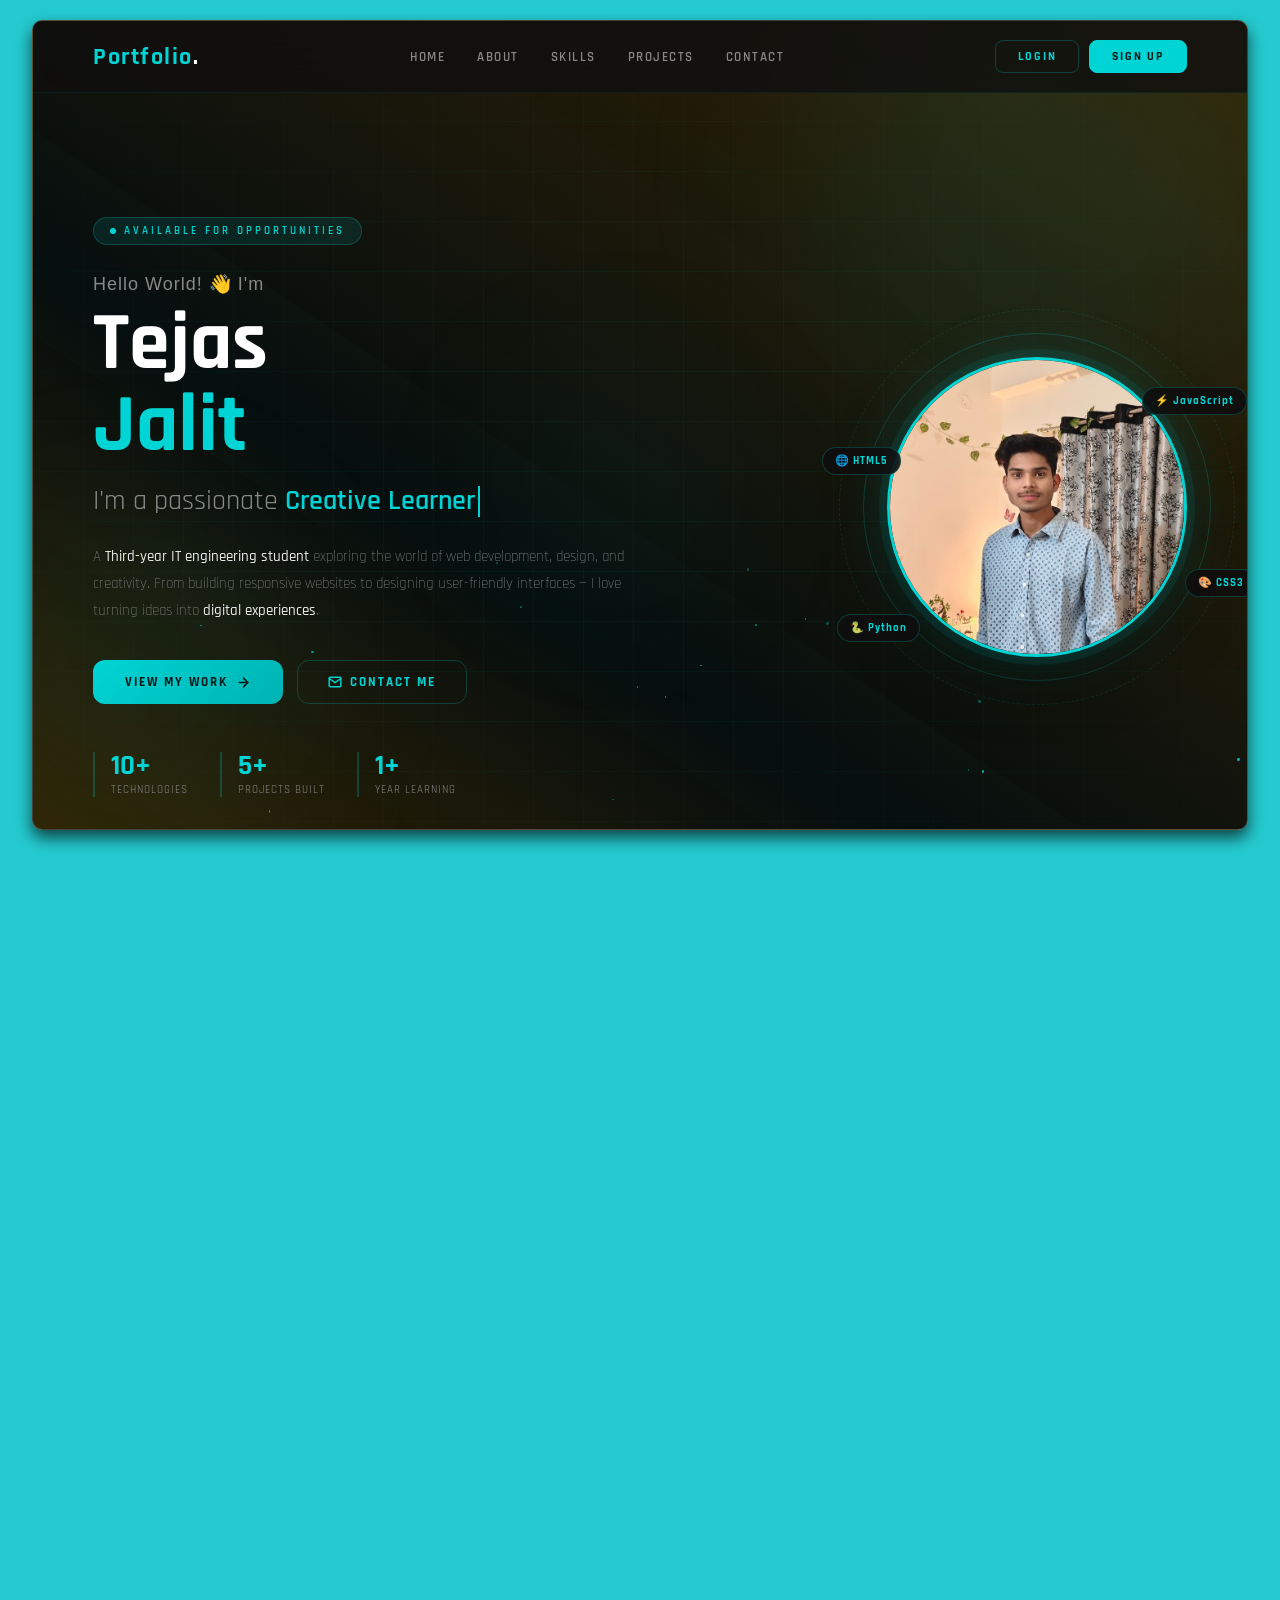
==== commit 31895f96: "Update index.html" ====
--- a/index.html
+++ b/index.html
@@ -922,7 +922,7 @@
             </div>
 
             <p class="hero-desc">
-              A <strong>first-year IT engineering student</strong> exploring the
+              A <strong>Third-year IT engineering student</strong> exploring the
               world of web development, design, and creativity. From building
               responsive websites to designing user-friendly interfaces — I love
               turning ideas into <strong>digital experiences</strong>.
